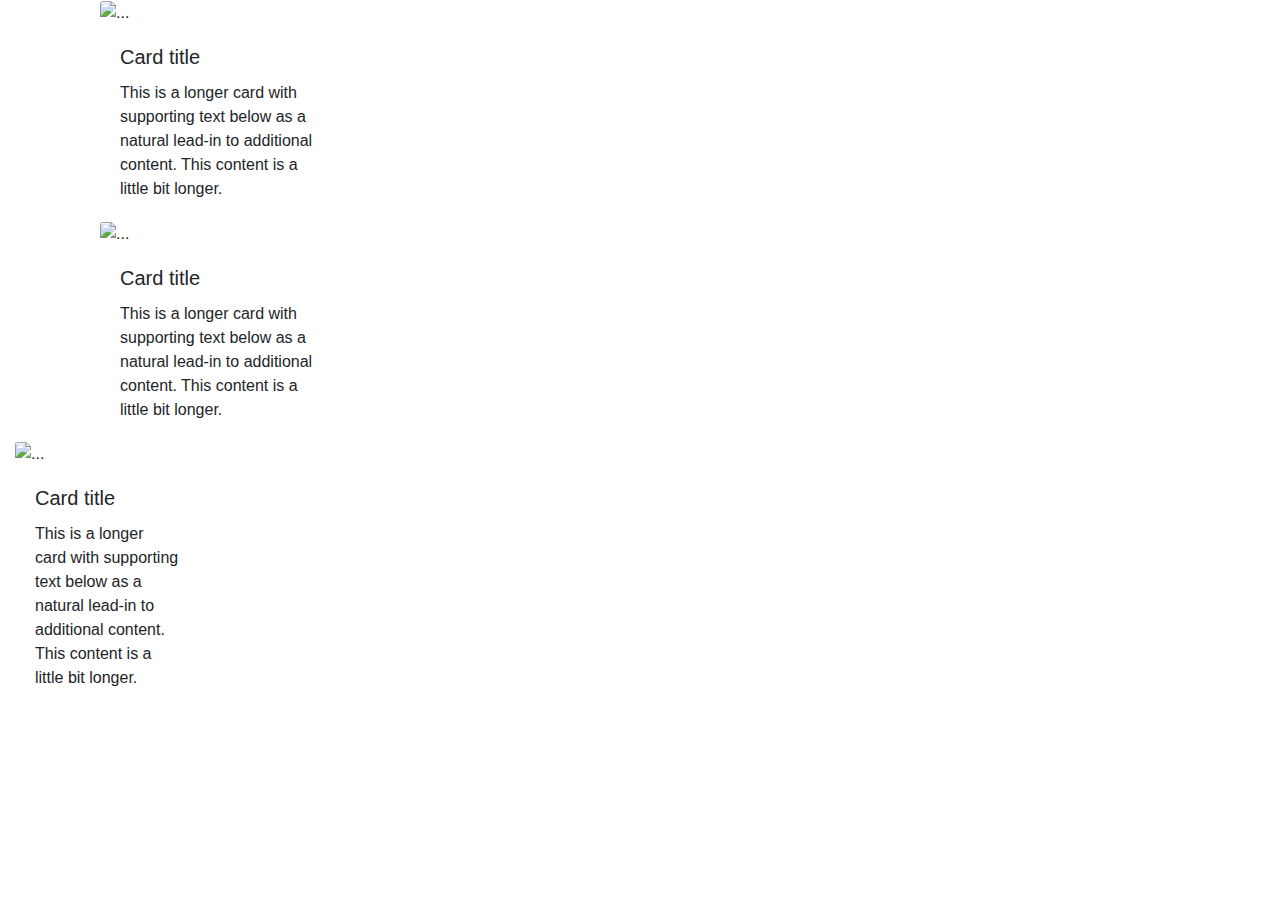
==== portfolio.html @ a1d89207 "pushing html" ====
<!DOCTYPE html>
<html lang="en">

<head>
    <meta charset="UTF-8">
    <meta name="viewport" content="width=device-width, initial-scale=1.0">
    <title>Document</title>
    <link rel="stylesheet" href="https://stackpath.bootstrapcdn.com/bootstrap/4.3.1/css/bootstrap.min.css"
        integrity="sha384-ggOyR0iXCbMQv3Xipma34MD+dH/1fQ784/j6cY/iJTQUOhcWr7x9JvoRxT2MZw1T" crossorigin="anonymous">
        <link rel="stylesheet" href="responsive.css">
</head>

<body>
    <div class="container">
        <div class="row-1">
            <div class=" col-md-3">
                <img src="..." class="card-img-top" alt="...">
                <div class="card-body">
                    <h5 class="card-title">Card title</h5>
                    <p class="card-text">This is a longer card with supporting text below as a natural lead-in to
                        additional content. This content is a little bit longer.</p>
                </div>
            </div>
        </div>
        <!-- <div class="row-1"> -->
            <div class=" col-md-3">
                <img src="..." class="card-img-top" alt="...">
                <div class="card-body">
                    <h5 class="card-title">Card title</h5>
                    <p class="card-text">This is a longer card with supporting text below as a natural lead-in to
                        additional content. This content is a little bit longer.</p>
                </div>
            </div>
        </div>
        <!-- <div class="row-1"> -->
            <div class=" col-md-2">
                <img src="..." class="card-img-top" alt="...">
                <div class="card-body">
                    <h5 class="card-title">Card title</h5>
                    <p class="card-text">This is a longer card with supporting text below as a natural lead-in to
                        additional content. This content is a little bit longer.</p>
                </div>
            </div>
        </div>

    </div>
</body>

</html>
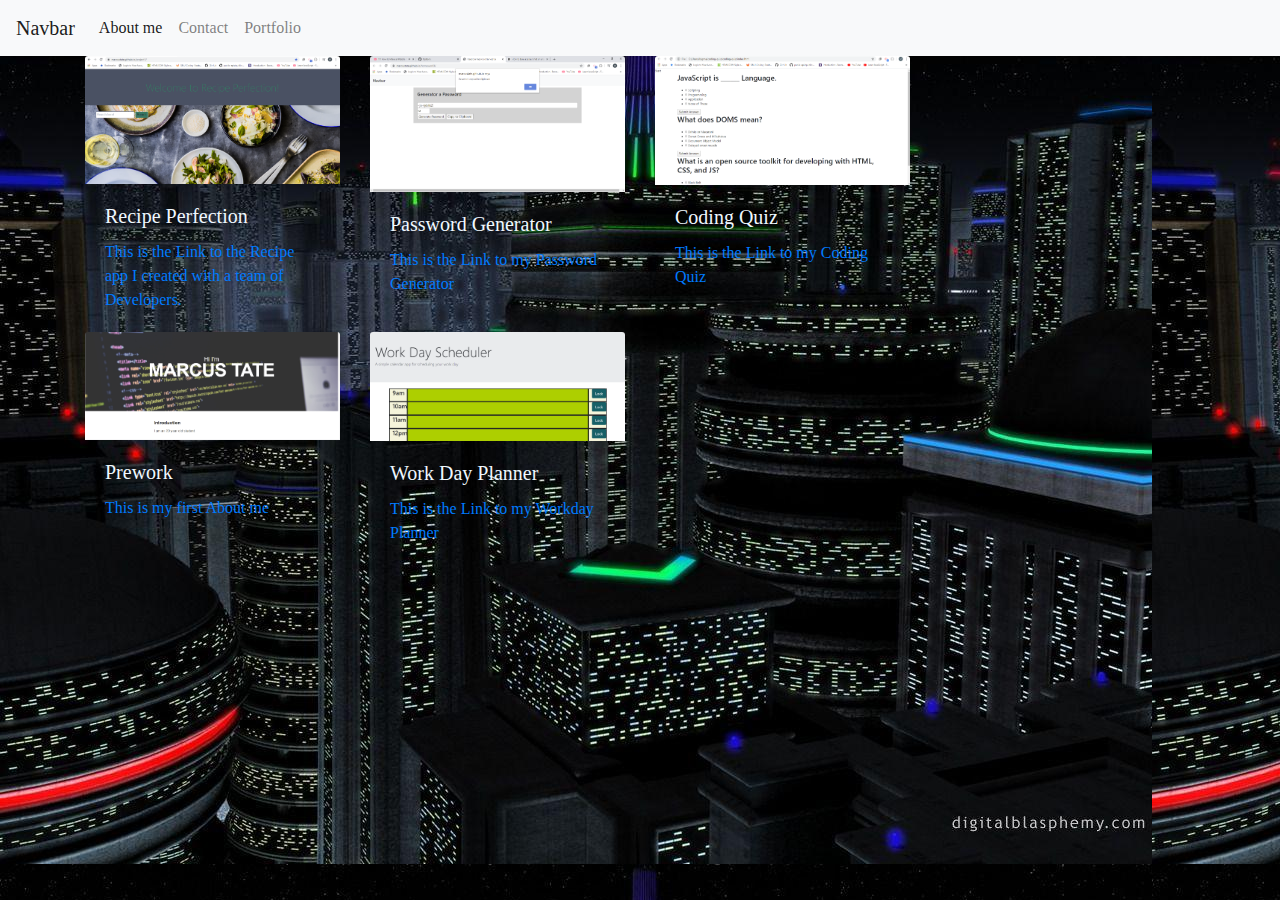
==== commit af93bcba: "pushing code to master" ====
--- a/portfolio.html
+++ b/portfolio.html
@@ -4,46 +4,72 @@
 <head>
     <meta charset="UTF-8">
     <meta name="viewport" content="width=device-width, initial-scale=1.0">
-    <title>Document</title>
+    <title>Portfolio</title>
     <link rel="stylesheet" href="https://stackpath.bootstrapcdn.com/bootstrap/4.3.1/css/bootstrap.min.css"
         integrity="sha384-ggOyR0iXCbMQv3Xipma34MD+dH/1fQ784/j6cY/iJTQUOhcWr7x9JvoRxT2MZw1T" crossorigin="anonymous">
-        <link rel="stylesheet" href="responsive.css">
+    <link rel="stylesheet" href="responsive.css">
 </head>
 
 <body>
+    <nav class="navbar navbar-expand-lg navbar-light bg-light">
+        <a class="navbar-brand" href="#">Navbar</a>
+        <button class="navbar-toggler" type="button" data-toggle="collapse" data-target="#navbarNavAltMarkup"
+            aria-controls="navbarNavAltMarkup" aria-expanded="false" aria-label="Toggle navigation">
+            <span class="navbar-toggler-icon"></span>
+        </button>
+        <div class="collapse navbar-collapse" id="navbarNavAltMarkup">
+            <div class="navbar-nav">
+                <a class="nav-item nav-link active" href="index.html">About me <span
+                        class="sr-only">(current)</span></a>
+                <a class="nav-item nav-link" href="contact.html">Contact</a>
+                <a class="nav-item nav-link" href="portfolio.html">Portfolio</a>
+            </div>
+        </div>
+    </nav>
     <div class="container">
-        <div class="row-1">
+        <div class="row">
+
             <div class=" col-md-3">
-                <img src="..." class="card-img-top" alt="...">
+                <img src="img/recipe-profection.PNG" class="card-img-top" alt="recipe">
                 <div class="card-body">
-                    <h5 class="card-title">Card title</h5>
-                    <p class="card-text">This is a longer card with supporting text below as a natural lead-in to
-                        additional content. This content is a little bit longer.</p>
+                    <h5 class="card-title">Recipe Perfection</h5>
+                    <a href="https://marcustate.github.io/project1/">This is the Link to the Recipe app I created with a
+                        team of Developers.
+                    </a>
+                </div>
+            </div>
+            <div class=" col-md-3">
+                <img src="img/password.PNG" class="card-img-top" alt="password">
+                <div class="card-body">
+                    <h5 class="card-title">Password Generator</h5>
+                    <a href="https://marcustate.github.io/homework3/"> This is the Link to my Password Generator</a>
+                </div>
+            </div>
+            <div class=" col-md-3">
+                <img src="img/coding-quiz.PNG" class="card-img-top" alt="quiz">
+                <div class="card-body">
+                    <h5 class="card-title">Coding Quiz</h5>
+                    <a href="https://marcustate.github.io/coding-quiz/">This is the Link to my Coding Quiz</a>
                 </div>
             </div>
         </div>
-        <!-- <div class="row-1"> -->
+        <div class="row">
             <div class=" col-md-3">
-                <img src="..." class="card-img-top" alt="...">
+                <img src="img/about.PNG" class="card-img-top" alt="about">
                 <div class="card-body">
-                    <h5 class="card-title">Card title</h5>
-                    <p class="card-text">This is a longer card with supporting text below as a natural lead-in to
-                        additional content. This content is a little bit longer.</p>
+                    <h5 class="card-title">Prework</h5>
+                    <a href="https://marcustate.github.io/prework-about-me/">This is my first About me</a>
                 </div>
             </div>
-        </div>
-        <!-- <div class="row-1"> -->
-            <div class=" col-md-2">
-                <img src="..." class="card-img-top" alt="...">
+            <div class=" col-md-3">
+
+                <img src="img/planner.PNG" class="card-img-top" alt="planner">
                 <div class="card-body">
-                    <h5 class="card-title">Card title</h5>
-                    <p class="card-text">This is a longer card with supporting text below as a natural lead-in to
-                        additional content. This content is a little bit longer.</p>
+                    <h5 class="card-title">Work Day Planner</h5>
+                    <a href="https://marcustate.github.io/planner/">This is the Link to my Workday Planner</a>
                 </div>
             </div>
-        </div>
 
-    </div>
 </body>
 
 </html>--- a/responsive.css
+++ b/responsive.css
@@ -0,0 +1,15 @@
+body {
+    background-image: url("img/background.jpg");
+    color: aliceblue;
+    font-family: Georgia, 'Times New Roman', Times, serif;
+    clear: right;
+    font: 200;
+
+    
+}
+#profile {
+    width: 150px;
+    height: 200px;
+    /* float: left; */
+}
+
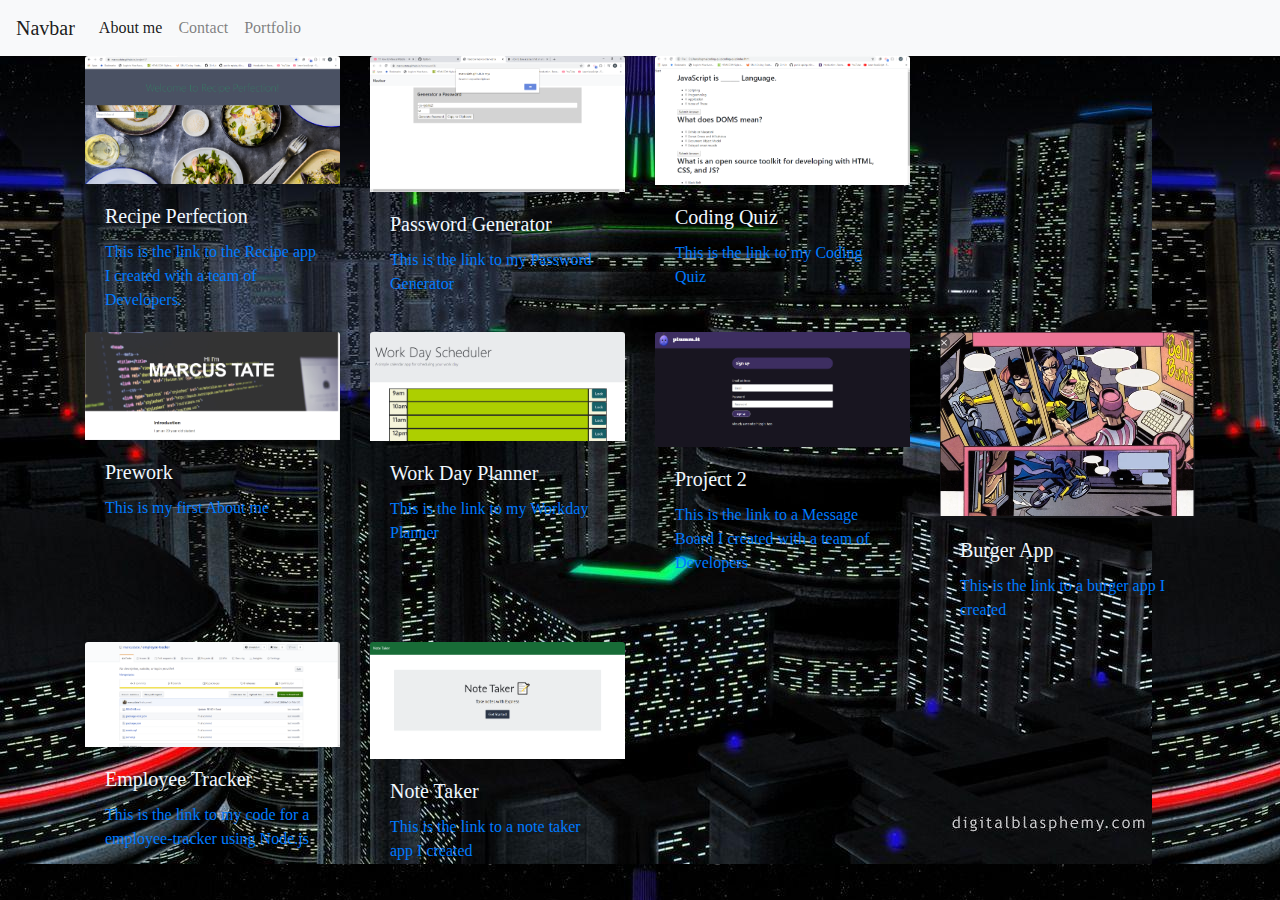
==== commit b3e14abf: "adding apps to portfolio" ====
--- a/portfolio.html
+++ b/portfolio.html
@@ -33,7 +33,7 @@
                 <img src="img/recipe-profection.PNG" class="card-img-top" alt="recipe">
                 <div class="card-body">
                     <h5 class="card-title">Recipe Perfection</h5>
-                    <a href="https://marcustate.github.io/project1/">This is the Link to the Recipe app I created with a
+                    <a href="https://marcustate.github.io/project1/">This is the link to the Recipe app I created with a
                         team of Developers.
                     </a>
                 </div>
@@ -42,14 +42,14 @@
                 <img src="img/password.PNG" class="card-img-top" alt="password">
                 <div class="card-body">
                     <h5 class="card-title">Password Generator</h5>
-                    <a href="https://marcustate.github.io/homework3/"> This is the Link to my Password Generator</a>
+                    <a href="https://marcustate.github.io/homework3/"> This is the link to my Password Generator</a>
                 </div>
             </div>
             <div class=" col-md-3">
                 <img src="img/coding-quiz.PNG" class="card-img-top" alt="quiz">
                 <div class="card-body">
                     <h5 class="card-title">Coding Quiz</h5>
-                    <a href="https://marcustate.github.io/coding-quiz/">This is the Link to my Coding Quiz</a>
+                    <a href="https://marcustate.github.io/coding-quiz/">This is the link to my Coding Quiz</a>
                 </div>
             </div>
         </div>
@@ -66,10 +66,42 @@
                 <img src="img/planner.PNG" class="card-img-top" alt="planner">
                 <div class="card-body">
                     <h5 class="card-title">Work Day Planner</h5>
-                    <a href="https://marcustate.github.io/planner/">This is the Link to my Workday Planner</a>
+                    <a href="https://marcustate.github.io/planner/">This is the link to my Workday Planner</a>
                 </div>
             </div>
+            <div class=" col-md-3">
 
+                <img src="img/plumm.it.PNG" class="card-img-top" alt="planner">
+                <div class="card-body">
+                    <h5 class="card-title">Project 2</h5>
+                    <a href="https://warm-plains-89008.herokuapp.com/logout">This is the link to a Message Board I
+                        created with a team of Developers</a>
+                </div>
+            </div>
+            <div class=" col-md-3">
+
+                <img src="img/burger.PNG" class="card-img-top" alt="planner">
+                <div class="card-body">
+                    <h5 class="card-title">Burger App</h5>
+                    <a href="https://marcustate.github.io/eat-da-burger/">This is the link to a burger app I created</a>
+                </div>
+            </div>
+            <div class=" col-md-3">
+
+                <img src="img/employee.PNG" class="card-img-top" alt="planner">
+                <div class="card-body">
+                    <h5 class="card-title">Employee Tracker</h5>
+                    <a href="https://github.com/marcustate/employee-tracker">This is the link to my code for a employee-tracker using Node.js</a>
+                </div>
+            </div>
+            <div class=" col-md-3">
+
+                <img src="img/note-taker.PNG" class="card-img-top" alt="planner">
+                <div class="card-body">
+                    <h5 class="card-title">Note Taker</h5>
+                    <a href="https://smu-note-taker.herokuapp.com/">This is the link to a note taker app I created</a>
+                </div>
+            </div>
 </body>
 
 </html>